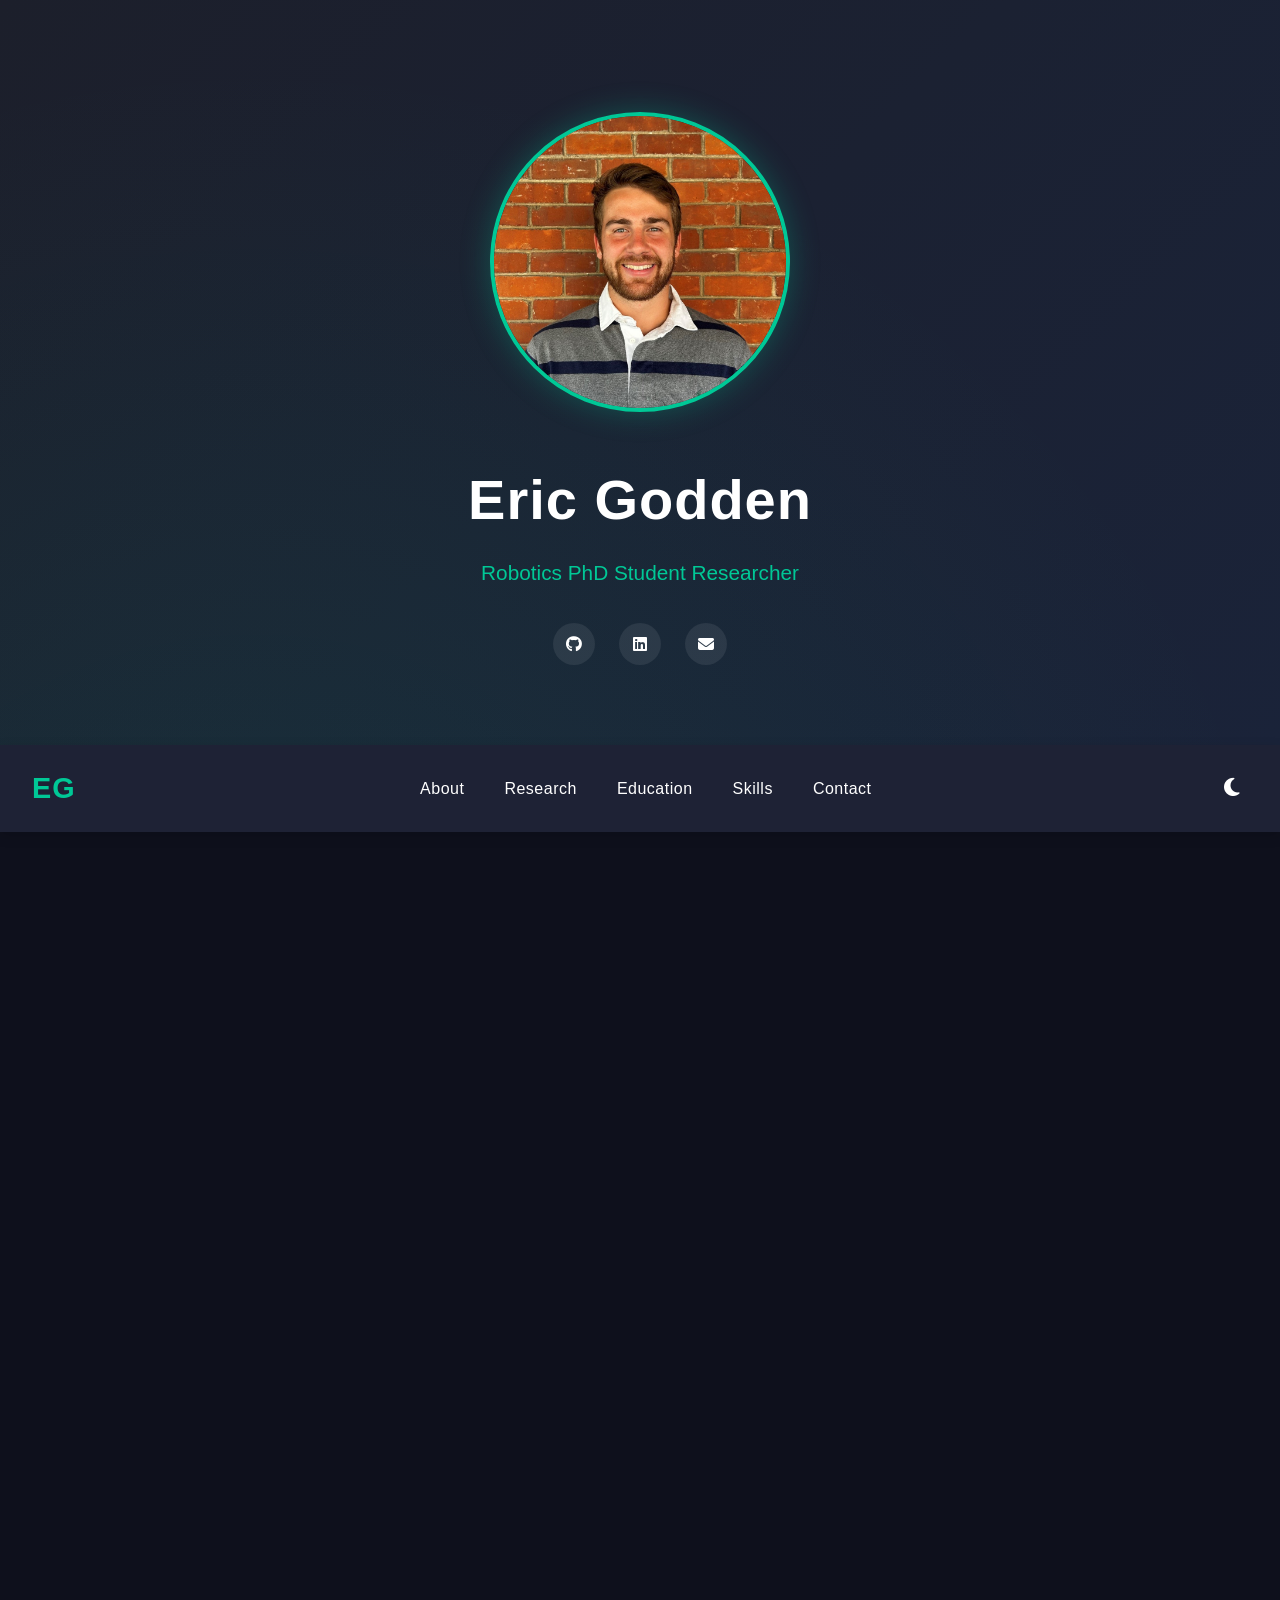
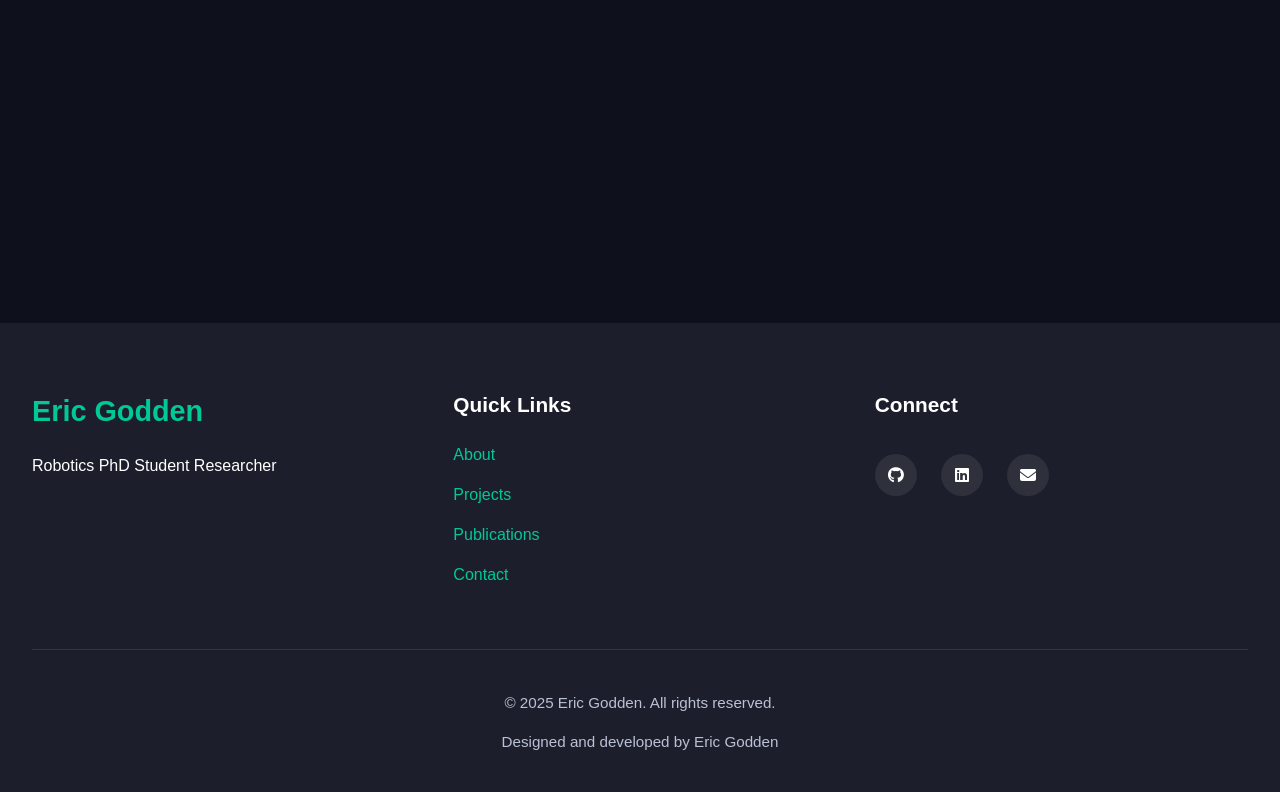
==== index.html @ e071e516 "Update index.html" ====
<!DOCTYPE html>
<html lang="en">
<head>
  <meta charset="utf-8"/>
  <!-- Meta SEO Optimization -->
<meta name="description" content="Explore Eric Godden's graduate research portfolio. Projects that focus on enabling realistic and meaningful physical interaction in virtual environments through the integration of human-robot interaction. Based in Canada.">
<meta name="keywords" content="Eric Godden, PhD Student">
<meta name="author" content="Eric Godden">
<meta name="robots" content="index, follow">
<meta property="og:title" content="Eric Godden | Robotics PhD student with an interest in human-robot interaction">
<meta property="og:description" content="Visit the portfolio of Eric Godden.">
<meta property="og:image" content="https://ericg5.github.io/ResearchPortfolio/assets/images/Headshot.jpg">
<meta property="og:url" content="https://ericg5.github.io/ResearchPortfolio/">
<meta name="twitter:card" content="summary_large_image">
  <meta name="viewport" content="width=device-width, initial-scale=1.0"/>
  <title>Eric Godden| Portfolio</title>
  <link rel="stylesheet" href="styles.css"/>
  <link rel="stylesheet" href="https://cdnjs.cloudflare.com/ajax/libs/font-awesome/6.4.0/css/all.min.css"/>
</head>
<body>
<!-- Header Section -->
<header>
  <div class="container">
    <div class="profile-container">
      <img class="profile-img" src="assets/images/Headshot.jpg" alt="Eric Godden"/>
      <h1>Eric Godden</h1>
     <p><span class="typewriter-text">Robotics PhD Student Researcher </span></p>
      <div class="social-links">
        <a href="https://github.com/EricG5" aria-label="GitHub"><i class="fab fa-github"></i></a>
        <a href="https://www.linkedin.com/in/ericgodden/" aria-label="LinkedIn"><i class="fab fa-linkedin"></i></a>
        <a href="mailto:18eg16@queensu.ca" aria-label="Email"><i class="fas fa-envelope"></i></a>
      </div>
    </div>
  </div>
</header>

<!-- Navigation -->
<nav>
  <div class="container">
    <a href="#" class="logo">EG</a>
    <ul class="nav-links">
      <li><a href="#about">About</a></li>
      <li><a href="#publications">Research</a></li>
      <li><a href="#education">Education</a></li>
      <li><a href="#skills">Skills</a></li>
      <!-- <li><a href="#projects">Projects</a></li> -->
      <li><a href="#contact">Contact</a></li>
    </ul>
    <button class="theme-toggle" aria-label="Toggle theme">
      <i class="fas fa-moon"></i>
    </button>
    <button class="mobile-menu-btn" aria-label="Toggle mobile menu">
      <i class="fas fa-bars"></i>
    </button>
  </div>
</nav>

<!-- Main Content -->
<main>
  <!-- About Section -->
  <section class="section" id="about">
    <div class="container">
      <div class="section-header scroll-up">
        <h2>About Me</h2>
        <p class="scroll-fade">Hello! I'm a PhD student in the Electrical and Computer Engineering Department at Queen's University supervised by Dr. Matthew Pan.</p>
      </div>
      <div class="about-content scroll-up">
        <div class="about-text">
          <p class="scroll-fade">My research is at the intersection of human-robot interaction and virtual reality. I'm currently working on creating robotic systems that are capable of facilitating natural and realistic physical interaction within virtual environments, something that is extremely challenging for immersive systems.</p>
          <p class="scroll-fade">I'm interested in safe and robust control strategies for robots operating within human-occupied workspaces that produce both tangible and socially meaningful outcomes.</p>
        </div>
      </div>
    </div>
  </section>

  <!-- Publications Section -->
<section class="section" id="publications">
  <div class="container">
    <div class="section-header scroll-up">
      <h2>Research &amp; Publications</h2>
      <p class="scroll-fade">
        A collection of research projects completed during my PhD.
      </p>
    </div>

    <div class="publications-list scroll-up">

      <!-- Paper 1: Characterization -->
      <div class="publication-card">
        <div class="pub-media" aria-label="Characterization teaser video">
          <video autoplay muted loop playsinline
                 poster="assets/videos/characterization_poster.jpg" title="Characterization demo teaser">
            <source src="assets/videos/characterization.mp4" type="video/mp4">
            <!-- Fallback image if video not supported -->
            <img src="assets/videos/characterization_poster.jpg" alt="Characterization demo teaser">
          </video>
        </div>

        <div class="pub-content">
          <h3>Robotic Characterization of Markerless Hand-Tracking on Meta Quest Pro and Quest 3 Virtual Reality Headsets</h3>
          <p class="publication-date">March 7, 2025</p>
          <p class="publication-authors">Eric Godden, William Steedman, &amp; Matthew Pan</p>
          <p class="publication-abstract">
            An evaluation methodology using a robotic manipulator to measure positional accuracy, jitter, and latency,
            providing a standardized characterization framework for markerless hand-tracking on Quest Pro and Quest 3.
          </p>
          <p class="publication-links">
            <a href="papers/characterization/">Project page</a>
            <a href="https://doi.org/10.1109/TVCG.2025.3549182" target="_blank" rel="noopener">Paper</a>
            <!-- <a href="https://github.com/ericgodden/quest-handtracking-characterization" target="_blank" rel="noopener">Code</a> -->
            <a href="papers/characterization/static/bibtex.txt" target="_blank" rel="noopener">BibTeX</a>
          </p>
        </div>
      </div>

      <!-- Paper 2: ETHOS -->
      <div class="publication-card">
        <div class="pub-media" aria-label="ETHOS teaser video">
          <video autoplay muted loop playsinline
                 poster="assets/videos/ETHOS_poster.jpg" title="ETHOS demo teaser">
            <source src="papers/ETHOS/static/videos/HighFive.mp4" type="video/mp4">
            <img src="assets/videos/ETHOS_poster.jpg" alt="ETHOS demo teaser">
          </video>
          <!-- Or YouTube embed (replace VIDEO_ID):
          <iframe src="https://www.youtube.com/embed/VIDEO_ID?mute=1&autoplay=1&loop=1&playlist=VIDEO_ID"
                  title="ETHOS demo" allow="autoplay; fullscreen" allowfullscreen></iframe>
          -->
        </div>

        <div class="pub-content">
          <h3>ETHOS: A Robotic Encountered-Type Haptic Display for Social Interaction in Virtual Reality</h3>
          <p class="publication-date">ICRA 2026 (in review)</p>
          <p class="publication-authors">Eric Godden, Jacquie Groenewegen, &amp; Matthew Pan</p>
          <p class="publication-abstract">
            ETHOS (Encountered-Type Haptics for On-demand Social interaction) enables natural physical contact in VR
            for social interactions like handovers, fist bumps, and high-fives.
          </p>
          <p class="publication-links">
            <a href="papers/ETHOS/">Project page</a>
            <a href="papers/ETHOS/static/paper.pdf" target="_blank" rel="noopener">PDF</a>
            <!-- <a href="https://github.com/ericgodden/ethos" target="_blank" rel="noopener">Code</a>
            <a href="papers/ETHOS/static/bibtex.txt" target="_blank" rel="noopener">BibTeX</a> -->
          </p>
        </div>
      </div>

      <!-- Paper 3: Social Physical Interactions with Virtual Characters -->
      <div class="publication-card">
        <div class="pub-media" aria-label="Social Physical Interactions teaser video">
          <video autoplay muted loop playsinline
                 poster="assets/videos/ETHOS_poster.jpg" title="ETHOS demo teaser">
            <source src="assets/videos/SocialPhysical_teaser.mp4" type="video/mp4">
            <img src="assets/videos/ETHOS_poster.jpg" alt="ETHOS demo teaser">
          </video>
          <!-- Or YouTube embed (replace VIDEO_ID):
          <iframe src="https://www.youtube.com/embed/VIDEO_ID?mute=1&autoplay=1&loop=1&playlist=VIDEO_ID"
                  title="ETHOS demo" allow="autoplay; fullscreen" allowfullscreen></iframe>
          -->
        </div>

        <div class="pub-content">
          <h3>Social-Physical Interactions with Virtual Characters: Evaluating the Impact of Physicality through Encountered-Type Haptics</h3>
          <p class="publication-date">HRI 2026 (in review)</p>
          <p class="publication-authors">Eric Godden, Jacquie Groenewegen, Michael Wheeler, &amp; Matthew Pan</p>
          <p class="publication-abstract">
            This work investigates how robot-mediated physicality influences the perception of social–physical interactions with virtual characters.
            We conducted a user study to examine how our encountered-type haptic display adds physicality to virtual character interactions and how this affects presence, realism, enjoyment, and connection metrics.
          </p>
          <p class="publication-links">
            <a href="papers/SocialPhysicalInteractions/">Project page</a>
            <a href="papers/SocialPhysicalInteractions/static/paper.pdf" target="_blank" rel="noopener">PDF</a>
            <!-- <a href="https://github.com/ericgodden/ethos" target="_blank" rel="noopener">Code</a>
            <a href="papers/ETHOS/static/bibtex.txt" target="_blank" rel="noopener">BibTeX</a> -->
          </p>
        </div>
      </div>

    </div>
  </div>
</section>
  
  <!-- Education Section -->
  <section class="section" id="education">
    <div class="container">
      <div class="section-header scroll-up">
        <h2>Education</h2>
      </div>
      <div class="timeline scroll-up">
        <div class="timeline-item">
          <h3>Neuchatel Junior College</h3>
          <p class="timeline-date">2018 - 2019</p>
          <p>Ontario Secondary School Diploma</p>
        </div>
        <div class="timeline-item">
          <h3>Queen's University</h3>
          <p class="timeline-date">2019 - 2023</p>
          <p>Bachelor of Applied Science in Mechanical and Materials Engineering</p>
        </div>
        <div class="timeline-item">
          <h3>Queen's University</h3>
          <p class="timeline-date">2023 - 2027</p>
          <p>PhD Student in Electrical and Computer Engineering</p>
        </div>
      </div>
    </div>
  </section>

  <!-- 
  Projects Section - need to remake this as a comment if want to add back in
  <section class="section" id="projects">
    <div class="container">
      <div class="section-header scroll-up">
        <h2>Projects</h2>
        <p class="scroll-fade">Some of my recent work</p>
      </div>
      <div class="projects-grid scroll-up" style="display: grid; gap: 1rem; grid-template-columns: repeat(auto-fill, minmax(300px, 1fr));">
        <div class="project-card">
          <div class="project-img">
 
          </div>
          <div class="project-content">
            <h3>Coming Soon</h3>
            <p>Details will be added soon</p>
            <div class="project-tags">
              <span>Coming Soon</span>
              <span>Coming Soon</span>
              <span>Coming Soon</span>
            </div>
            <div class="project-links">
              <a href="../projects/flappybird/index.html" class="btn" target="_blank">Coming Soon</a>
            </div>
          </div>
        </div>
        <div class="project-card">
          <div class="project-img">
            <img src="assets/images/password-generator.jpg" alt="Password Generator"/>
          </div>
          <div class="project-content">
            <h3>Coming Soon</h3>
            <p>Coming Soon</p>
            <div class="project-tags">
              <span>Coming Soon</span>
              <span>Coming Soon</span>
              <span>Coming Soon</span>
            </div>
            <div class="project-links">
              <a href="../projects/password-generator/index.html" class="btn" target="_blank">Coming Soon</a>
            </div>
          </div>
        </div>
      </div>
    </div>
  </section> 
  -->

  <!-- Skills Section -->
  <section class="section" id="skills">
    <div class="container">
      <div class="section-header scroll-up">
        <h2>Skills</h2>
      </div>
      <div class="skills scroll-up">
        <div class="skill-card">
          <img src="https://cdn.jsdelivr.net/gh/devicons/devicon@latest/icons/ros/ros-original.svg" />
          <h3>ROS 2</h3>
          <div class="skill-level">
            <div class="skill-bar" style="width: 85%"></div>
          </div>
        </div>
        <div class="skill-card">
          <img src="https://cdn.jsdelivr.net/gh/devicons/devicon@latest/icons/cplusplus/cplusplus-original.svg" />
          <h3>C++</h3>
          <div class="skill-level">
            <div class="skill-bar" style="width: 70%"></div>
          </div>
        </div>
        <div class="skill-card">
          <img src="https://cdn.jsdelivr.net/gh/devicons/devicon/icons/python/python-original.svg" alt="Python"/>
          <h3>Python</h3>
          <div class="skill-level">
            <div class="skill-bar" style="width: 60%"></div>
          </div>
        </div>
        <div class="skill-card">
          <img src="https://cdn.jsdelivr.net/gh/devicons/devicon@latest/icons/spss/spss-original.svg" alt="SPSS"/>
          <h3>IBM SPSS</h3>
          <div class="skill-level">
            <div class="skill-bar" style="width: 80%"></div>
          </div>
        </div>
        <div class="skill-card">
          <img src="https://cdn.jsdelivr.net/gh/devicons/devicon@latest/icons/unity/unity-original.svg" />
          <h3>Unity</h3>
          <div class="skill-level">
            <div class="skill-bar" style="width: 60%"></div>
          </div>
        </div>
      </div>
    </div>
  </section>

  <!-- Contact Section -->
<section class="section" id="contact">
  <div class="container">
    <div class="section-header scroll-up">
    </div>

    <div class="contact-info scroll-up">
      <div class="contact-item">
        <i class="fas fa-envelope"></i>
        <div>
          <h3>Email</h3>
          <p><a href="mailto:18eg16@queensu.ca">18eg16@queensu.ca</a></p>
        </div>
      </div>

      <div class="contact-item">
        <i class="fas fa-map-marker-alt"></i>
        <div>
          <h3>Location</h3>
          <p>Kingston, Ontario, Canada</p>
        </div>
      </div>

      <div class="contact-item">
        <i class="fas fa-file-alt"></i>
        <div>
          <h3>Resume</h3>
          <p><a href="assets/resume/EricGoddenResume.pdf" download>Download Resume</a></p>
        </div>
      </div>
    </div>
  </div>
</section>
</main>

<!-- Footer -->
<footer>
  <div class="container">
    <div class="footer-content">
      <div class="footer-logo">
        <h3>Eric Godden</h3>
        <p>Robotics PhD Student Researcher</p>
      </div>
      <div class="footer-links">
        <h3>Quick Links</h3>
        <ul>
          <li><a href="#about">About</a></li>
          <li><a href="#projects">Projects</a></li>
          <li><a href="#publications">Publications</a></li>
          <li><a href="#contact">Contact</a></li>
        </ul>
      </div>
      <div class="footer-social">
        <h3>Connect</h3>
        <div class="social-links">
          <a href="https://github.com/EricG5" aria-label="GitHub"><i class="fab fa-github"></i></a>
          <a href="https://www.linkedin.com/in/ericgodden/" aria-label="LinkedIn"><i class="fab fa-linkedin"></i></a>
          <a href="mailto:18eg16@queensu.ca" aria-label="Email"><i class="fas fa-envelope"></i></a>
        </div>
      </div>
    </div>
    <div class="footer-bottom">
      <p>© 2025 Eric Godden. All rights reserved.</p>
      <p>Designed and developed by Eric Godden</p>
    </div>
  </div>
</footer>
<script src="script.js"></script>
</body>
</html>
---- styles.css ----
/* ===== VARIABLES ===== */
:root {
  --primary-color: #00c896;
  --primary-light: rgba(0, 200, 150, 0.1);
  --bg-dark: #0e101c;
  --bg-card: #1a1e30;
  --bg-header: #1c1f2b;
  --bg-nav: #1e2235;
  --text-light: #fff;
  --text-muted: #bbc0d4;
  --shadow: 0 10px 30px rgba(0, 0, 0, 0.2);
  --shadow-sm: 0 4px 12px rgba(0, 0, 0, 0.15);
  --transition: all 0.3s ease;
}

/* Light Theme Variables */
.light-theme {
  --bg-dark: #f7f9fc;
  --bg-card: #ffffff;
  --bg-header: #f0f4f8;
  --bg-nav: #ffffff;
  --text-light: #333;
  --text-muted: #6b7280;
  --shadow: 0 10px 30px rgba(0, 0, 0, 0.08);
  --shadow-sm: 0 4px 12px rgba(0, 0, 0, 0.05);
}

/* ===== GLOBAL STYLES ===== */
* {
  margin: 0;
  padding: 0;
  box-sizing: border-box;
}

body {
  font-family: 'Inter', 'Segoe UI', Tahoma, Geneva, Verdana, sans-serif;
  background: var(--bg-dark);
  color: var(--text-light);
  line-height: 1.7;
  transition: background-color 0.3s ease, color 0.3s ease;
  overflow-x: hidden;
}

.container {
  max-width: 1280px;
  margin: 0 auto;
  padding: 0 2rem;
}

section {
  padding: 6rem 0;
}

img {
  max-width: 100%;
}

a {
  text-decoration: none;
  color: var(--primary-color);
  transition: var(--transition);
  font-weight: 500;
}

a:hover {
  color: var(--text-light);
}

.btn {
  display: inline-block;
  background: var(--primary-color);
  color: #fff;
  padding: 0.8rem 1.8rem;
  border-radius: 6px;
  text-decoration: none;
  transition: var(--transition);
  border: 2px solid var(--primary-color);
  font-weight: 600;
  letter-spacing: 0.5px;
  box-shadow: 0 4px 12px rgba(0, 200, 150, 0.2);
}

.btn:hover {
  background: transparent;
  color: var(--primary-color);
  box-shadow: 0 6px 16px rgba(0, 200, 150, 0.3);
  transform: translateY(-2px);
}

.btn-outline {
  background: transparent;
  color: var(--primary-color);
  box-shadow: none;
}

.btn-outline:hover {
  background: var(--primary-color);
  color: #fff;
  box-shadow: 0 4px 12px rgba(0, 200, 150, 0.2);
}

.btn-block {
  display: block;
  width: 100%;
  text-align: center;
}

/* ===== HEADER ===== */
header {
  background: linear-gradient(135deg, var(--bg-header) 0%, #1a2339 100%);
  padding: 7rem 0 5rem;
  text-align: center;
  position: relative;
  overflow: hidden;
}

header::before {
  content: '';
  position: absolute;
  top: 0;
  left: 0;
  width: 100%;
  height: 100%;
  background: radial-gradient(circle at 20% 150%, rgba(0, 200, 150, 0.1) 0%, transparent 70%);
}

.profile-container {
  position: relative;
  z-index: 2;
}

.profile-img {
  width: 300px;
  height: 300px;
  border-radius: 50%;
  border: 4px solid var(--primary-color);
  margin-bottom: 2rem;
  object-fit: cover;
  box-shadow: 0 0 30px rgba(0, 200, 150, 0.3);
}

header h1 {
  font-size: 3.5rem;
  margin: 0;
  letter-spacing: 1px;
  font-weight: 700;
}

header p {
  font-size: 1.3rem;
  color: var(--primary-color);
  margin-top: 0.5rem;
  font-weight: 500;
}

.social-links {
  margin-top: 2rem;
  display: flex;
  justify-content: center;
  gap: 1.5rem;
}

.social-links a {
  display: inline-flex;
  align-items: center;
  justify-content: center;
  width: 42px;
  height: 42px;
  border-radius: 50%;
  background: rgba(255, 255, 255, 0.08);
  color: var(--text-light);
  transition: var(--transition);
}

.social-links a:hover {
  background: var(--primary-color);
  transform: translateY(-3px);
  color: #fff;
  box-shadow: 0 5px 15px rgba(0, 200, 150, 0.3);
}

/* ===== NAVIGATION ===== */
nav {
  background: var(--bg-nav);
  padding: 1.2rem 0;
  position: sticky;
  top: 0;
  z-index: 100;
  box-shadow: var(--shadow-sm);
}

nav .container {
  display: flex;
  justify-content: space-between;
  align-items: center;
}

.logo {
  font-weight: bold;
  font-size: 1.8rem;
  color: var(--primary-color);
  letter-spacing: 1px;
}

.nav-links {
  display: flex;
  list-style: none;
  gap: 2.5rem;
}

.nav-links a {
  color: var(--text-light);
  position: relative;
  padding: 0.5rem 0;
  font-weight: 500;
  letter-spacing: 0.5px;
}

.nav-links a::after {
  content: '';
  position: absolute;
  bottom: 0;
  left: 0;
  width: 0;
  height: 2px;
  background: var(--primary-color);
  transition: width 0.3s ease;
}

.nav-links a:hover::after {
  width: 100%;
}

.theme-toggle, .mobile-menu-btn {
  background: none;
  border: none;
  color: var(--text-light);
  font-size: 1.3rem;
  cursor: pointer;
  transition: var(--transition);
  padding: 0.5rem;
}

.theme-toggle:hover, .mobile-menu-btn:hover {
  color: var(--primary-color);
}

.mobile-menu-btn {
  display: none;
}

/* ===== SECTION HEADERS ===== */
.section-header {
  text-align: center;
  margin-bottom: 5rem;
}

.section-header h2 {
  font-size: 2.8rem;
  position: relative;
  display: inline-block;
  margin-bottom: 1.5rem;
  font-weight: 700;
}

.section-header h2::after {
  content: '';
  position: absolute;
  width: 70px;
  height: 4px;
  background: var(--primary-color);
  bottom: -12px;
  left: 50%;
  transform: translateX(-50%);
  border-radius: 2px;
}

.section-header p {
  color: var(--text-muted);
  max-width: 700px;
  margin: 0 auto;
  font-size: 1.1rem;
  line-height: 1.6;
}

/* ===== ABOUT SECTION ===== */
.about-content {
  display: flex;
  gap: 4rem;
  align-items: center;
}

.about-text {
  max-width: 800px;
  margin: 0 auto;
}

.about-text p {
  margin-bottom: 1.5rem;
  font-size: 1.05rem;
}

/* ===== PROJECTS SECTION ===== */
.projects-container {
  max-width: 1280px;
  margin: 0 auto;
  padding: 0 2rem;
}

.projects-grid {
  display: grid;
  grid-template-columns: repeat(auto-fill, minmax(400px, 1fr));
  gap: 3.5rem;
  justify-content: center;
  margin: 0 auto;
}

.project-card {
  background: var(--bg-card);
  border-radius: 16px;
  overflow: hidden;
  box-shadow: var(--shadow);
  transition: transform 0.4s ease, box-shadow 0.4s ease;
  max-width: 420px;
  width: 100%;
  margin: 0 auto;
  border: 1px solid rgba(255, 255, 255, 0.05);
}

.project-card:hover {
  transform: translateY(-10px);
  box-shadow: 0 20px 40px rgba(0, 0, 0, 0.3);
}

.project-img {
  height: 240px;
  overflow: hidden;
  position: relative;
}

.project-img img {
  width: 100%;
  height: 100%;
  object-fit: cover;
  transition: transform 0.6s ease;
}

.project-card:hover .project-img img {
  transform: scale(1.08);
}

.project-content {
  padding: 2.5rem;
}

.project-content h3 {
  color: var(--primary-color);
  margin-bottom: 1rem;
  font-size: 1.6rem;
  font-weight: 700;
}

.project-content p {
  margin-bottom: 1.8rem;
  color: var(--text-light);
  line-height: 1.7;
  font-size: 1.05rem;
}

.project-tags {
  display: flex;
  flex-wrap: wrap;
  gap: 0.8rem;
  margin-bottom: 2rem;
}

.project-tags span {
  background: var(--primary-light);
  color: var(--primary-color);
  padding: 0.4rem 1.2rem;
  border-radius: 30px;
  font-size: 0.9rem;
  font-weight: 500;
  letter-spacing: 0.5px;
}

.project-links {
  display: flex;
  gap: 2rem;
  justify-content: flex-start;
  margin-top: 1.5rem;
}

.project-links a {
  font-weight: 600;
  display: flex;
  align-items: center;
  gap: 0.5rem;
  font-size: 1.05rem;
}

.project-links a i {
  transition: transform 0.3s ease;
}

.project-links a:hover i {
  transform: translateX(3px);
}

/* ===== EDUCATION SECTION ===== */
.timeline {
  position: relative;
  max-width: 800px;
  margin: 0 auto;
}

.timeline::before {
  content: '';
  position: absolute;
  top: 0;
  left: 20px;
  width: 3px;
  height: 100%;
  background: var(--primary-color);
}

.timeline-item {
  background: var(--bg-card);
  border-radius: 12px;
  padding: 2rem;
  margin-bottom: 2.5rem;
  margin-left: 50px;
  position: relative;
  box-shadow: var(--shadow);
  transition: transform 0.3s ease, box-shadow 0.3s ease;
  border: 1px solid rgba(255, 255, 255, 0.05);
}

.timeline-item:hover {
  transform: translateY(-5px);
  box-shadow: 0 15px 30px rgba(0, 0, 0, 0.25);
}

.timeline-item::before {
  content: '';
  position: absolute;
  width: 18px;
  height: 18px;
  border-radius: 50%;
  background: var(--primary-color);
  left: -34px;
  top: 28px;
  box-shadow: 0 0 0 4px rgba(0, 200, 150, 0.2);
}

.timeline-item h3 {
  color: var(--primary-color);
  margin-bottom: 0.8rem;
  font-size: 1.4rem;
  font-weight: 700;
}

.timeline-date {
  color: var(--text-muted);
  font-style: italic;
  margin-bottom: 1rem;
  font-size: 1rem;
}

/* ===== SKILLS SECTION ===== */
.skills {
  display: grid;
  grid-template-columns: repeat(auto-fill, minmax(240px, 1fr));
  gap: 2.5rem;
}

.skill-card {
  background: var(--bg-card);
  border-radius: 12px;
  padding: 2rem;
  text-align: center;
  box-shadow: var(--shadow);
  transition: transform 0.3s ease, box-shadow 0.3s ease;
  border: 1px solid rgba(255, 255, 255, 0.05);
}

.skill-card:hover {
  transform: translateY(-8px);
  box-shadow: 0 15px 30px rgba(0, 0, 0, 0.25);
}

.skill-card img {
  width: 70px;
  height: 70px;
  margin-bottom: 1.5rem;
}

.skill-card h3 {
  margin-bottom: 1.2rem;
  color: var(--primary-color);
  font-size: 1.4rem;
  font-weight: 700;
}

.skill-level {
  height: 8px;
  background: rgba(255, 255, 255, 0.08);
  border-radius: 4px;
  overflow: hidden;
  margin-top: 1rem;
}

.skill-bar {
  height: 8px;
  background-color: #4caf50; /* green */
  border-radius: 5px;
}

/* ===== PUBLICATIONS SECTION ===== */
.publications-list {
  display: grid;
  gap: 2.5rem;
}

.publication-card {
  background: var(--bg-card);
  border-radius: 12px;
  padding: 2rem;
  box-shadow: var(--shadow);
  transition: var(--transition);
  border-left: 5px solid var(--primary-color);
}

.publication-card:hover {
  transform: translateX(8px);
  box-shadow: 0 15px 30px rgba(0, 0, 0, 0.25);
}

.publication-card h3 {
  color: var(--primary-color);
  margin-bottom: 0.8rem;
  font-size: 1.4rem;
  font-weight: 700;
}

.publication-date, .publication-authors {
  color: var(--text-muted);
  margin-bottom: 0.8rem;
  font-size: 0.95rem;
}

.publication-abstract {
  margin-bottom: 1.5rem;
  font-size: 1.05rem;
}

.publication-link {
  display: inline-flex;
  align-items: center;
  gap: 0.5rem;
  font-weight: 600;
  font-size: 1.05rem;
}

.publication-link i {
  font-size: 0.9rem;
}

/* ===== CONTACT SECTION ===== */
.contact-content {
  display: grid;
  grid-template-columns: 1fr 1fr;
  gap: 4rem;
}

.contact-item {
  display: flex;
  align-items: flex-start;
  gap: 1.5rem;
  margin-bottom: 2.5rem;
}

.contact-item i {
  font-size: 1.8rem;
  color: var(--primary-color);
}

.contact-item h3 {
  margin-bottom: 0.8rem;
  font-size: 1.3rem;
}

.form-group {
  margin-bottom: 2rem;
}

.form-group label {
  display: block;
  margin-bottom: 0.8rem;
  font-weight: 500;
}

.form-group input, .form-group textarea {
  width: 100%;
  padding: 1rem;
  border-radius: 8px;
  border: 1px solid rgba(255, 255, 255, 0.1);
  background: rgba(255, 255, 255, 0.03);
  color: var(--text-light);
  transition: var(--transition);
  font-family: inherit;
  font-size: 1rem;
}

.form-group input:focus, .form-group textarea:focus {
  outline: none;
  border-color: var(--primary-color);
  box-shadow: 0 0 0 3px rgba(0, 200, 150, 0.2);
}

/* ===== FOOTER ===== */
footer {
  background: var(--bg-header);
  padding: 4rem 0 1.5rem;
}

.footer-content {
  display: grid;
  grid-template-columns: repeat(auto-fit, minmax(240px, 1fr));
  gap: 3rem;
  margin-bottom: 3rem;
}

.footer-logo h3 {
  color: var(--primary-color);
  margin-bottom: 1rem;
  font-size: 1.8rem;
  font-weight: 700;
}

.footer-links h3, .footer-social h3 {
  margin-bottom: 1.2rem;
  font-size: 1.3rem;
  font-weight: 600;
}

.footer-links ul {
  list-style: none;
}

.footer-links li {
  margin-bottom: 0.8rem;
}

.footer-social .social-links {
  justify-content: flex-start;
}

.footer-bottom {
  text-align: center;
  padding-top: 2.5rem;
  border-top: 1px solid rgba(255, 255, 255, 0.1);
}

.footer-bottom p {
  color: var(--text-muted);
  font-size: 0.95rem;
  margin-bottom: 0.8rem;
}

/* ===== MEDIA QUERIES ===== */
@media screen and (max-width: 1024px) {
  .projects-grid {
    grid-template-columns: repeat(auto-fill, minmax(340px, 1fr));
    gap: 3rem;
  }
}

@media screen and (max-width: 992px) {
  .contact-content {
    grid-template-columns: 1fr;
  }
  
  .about-content {
    flex-direction: column;
    text-align: center;
  }
}

@media screen and (max-width: 768px) {
  .nav-links {
    position: fixed;
    top: 70px;
    left: -100%;
    width: 100%;
    height: calc(100vh - 70px);
    background: var(--bg-nav);
    flex-direction: column;
    align-items: center;
    justify-content: center;
    transition: 0.3s ease-in-out;
    padding: 2rem 0;
  }
  
  .nav-links.active {
    left: 0;
  }
  
  .nav-links li {
    margin: 1.5rem 0;
  }
  
  .mobile-menu-btn {
    display: block;
  }
  
  .timeline-item {
    width: 100%;
    margin-left: 50px;
  }
  
  .timeline::before {
    left: 20px;
  }
  
  .skills {
    grid-template-columns: repeat(auto-fill, minmax(180px, 1fr));
  }
  
  .projects-grid {
    grid-template-columns: 1fr;
    gap: 3rem;
  }
  
  .project-card {
    max-width: 100%;
  }
}

@media screen and (max-width: 576px) {
  section {
    padding: 5rem 0;
  }
  
  header {
    padding: 5rem 0 4rem;
  }
  
  header h1 {
    font-size: 2.8rem;
  }
  
  .section-header h2 {
    font-size: 2.3rem;
  }
  
  .projects-grid {
    grid-template-columns: 1fr;
    gap: 2.5rem;
  }
  
  .project-card {
    max-width: 100%;
  }
  
  .project-content {
    padding: 2rem;
  }
  
  .footer-content {
    grid-template-columns: 1fr;
    text-align: center;
  }
  
  .footer-social .social-links {
    justify-content: center;
  }
}
@keyframes fadeInUp {
  from {
    opacity: 0;
    transform: translateY(30px);
  }
  to {
    opacity: 1;
    transform: translateY(0);
  }
}

@keyframes fadeIn {
  from {
    opacity: 0;
  }
  to {
    opacity: 1;
  }
}

.scroll-fade, .scroll-up {
  opacity: 0;
  transform: translateY(30px);
  transition: opacity 0.6s ease, transform 0.6s ease;
}

.in-view.scroll-fade {
  animation: fadeIn 0.8s ease forwards;
}

.in-view.scroll-up {
  animation: fadeInUp 0.8s ease forwards;
}

.publications-list {
  display: flex;
  flex-direction: column;
  gap: 2rem;
}

.publication-card {
  display: flex;
  flex-wrap: wrap;
  align-items: stretch;
  gap: 1.5rem;
  background: #fff;
  border: 1px solid #e5e7eb;
  border-radius: 14px;
  padding: 1rem;
  box-shadow: 0 2px 10px rgba(0,0,0,0.03);
}

.pub-media {
  flex: 1 1 320px;
  max-width: 420px;
  display: flex;
  align-items: center;
  justify-content: center;
  overflow: hidden;
  border-radius: 10px;
}

.pub-media video,
.pub-media iframe,
.pub-media img {
  width: 100%;
  height: 100%;
  object-fit: cover;
  border-radius: 10px;
}

.pub-content { flex: 2 1 400px; min-width: 260px; }
.pub-content h3 { margin-top: 0; font-size: 1.25rem; }

.publication-date { color: #6b7280; font-size: 0.9rem; margin-bottom: 0.25rem; }
.publication-authors { color: #374151; font-size: 0.95rem; margin-bottom: 0.75rem; }
.publication-abstract { font-size: 0.95rem; margin-bottom: 0.75rem; }

.publication-links a { margin-right: 12px; color: #2563eb; text-decoration: none; }
.publication-links a:hover { text-decoration: underline; }

@media (max-width: 768px) {
  .publication-card { flex-direction: column; }
  .pub-media, .pub-content { max-width: 100%; }
}

/* === Publication Card Theming (Light + Dark) === */

/* Light theme defaults */
:root {
  --card-bg: #ffffff;
  --card-border: #e5e7eb;
  --card-shadow: 0 2px 10px rgba(0,0,0,0.03);
}

.publication-card {
  background: var(--card-bg);
  border: 1px solid var(--card-border);
  border-radius: 14px;
  box-shadow: var(--card-shadow);
  padding: 1rem;
  display: flex;
  flex-wrap: wrap;
  align-items: stretch;
  gap: 1.5rem;
  transition: background 0.3s ease, box-shadow 0.3s ease;
}

.pub-media {
  flex: 1 1 320px;
  max-width: 420px;
  display: flex;
  align-items: center;
  justify-content: center;
  overflow: hidden;
  border-radius: 10px;
  background: var(--card-bg);
  border: 1px solid var(--card-border);
}

.pub-media video,
.pub-media iframe,
.pub-media img {
  width: 100%;
  height: 100%;
  object-fit: cover;
  border-radius: 10px;
  display: block;
}

.pub-content {
  flex: 2 1 400px;
  min-width: 260px;
}

.pub-content h3 {
  margin-top: 0;
  font-size: 1.25rem;
}

.publication-date {
  color: #6b7280;
  font-size: 0.9rem;
  margin-bottom: 0.25rem;
}

.publication-authors {
  color: #374151;
  font-size: 0.95rem;
  margin-bottom: 0.75rem;
}

.publication-abstract {
  font-size: 0.95rem;
  margin-bottom: 0.75rem;
}

.publication-links a {
  margin-right: 12px;
  color: #2563eb;
  text-decoration: none;
}

.publication-links a:hover {
  text-decoration: underline;
}

/* --- Auto Dark Mode (based on system setting) --- */
@media (prefers-color-scheme: dark) {
  :root {
    --card-bg: rgba(255,255,255,0.06);
    --card-border: rgba(255,255,255,0.14);
    --card-shadow: 0 8px 30px rgba(0,0,0,0.35);
  }

  .publication-card {
    background: var(--card-bg);
    border: 1px solid var(--card-border);
    box-shadow: var(--card-shadow);
    backdrop-filter: saturate(120%) blur(6px);
  }

  .pub-media {
    background: var(--card-bg);
    border: 1px solid var(--card-border);
  }

  .publication-date { color: #9ca3af; }
  .publication-authors { color: #d1d5db; }
  .publication-abstract { color: #e5e7eb; }
  .publication-links a { color: #93c5fd; }
}

/* --- Manual Toggle (if your site adds body.dark) --- */
body.dark {
  --card-bg: rgba(255,255,255,0.06);
  --card-border: rgba(255,255,255,0.14);
  --card-shadow: 0 8px 30px rgba(0,0,0,0.35);
}

body.dark .publication-card {
  background: var(--card-bg);
  border: 1px solid var(--card-border);
  box-shadow: var(--card-shadow);
  backdrop-filter: saturate(120%) blur(6px);
}

body.dark .pub-media {
  background: var(--card-bg);
  border: 1px solid var(--card-border);
}

body.dark .publication-date { color: #9ca3af; }
body.dark .publication-authors { color: #d1d5db; }
body.dark .publication-abstract { color: #e5e7eb; }
body.dark .publication-links a { color: #93c5fd; }

/* --- Responsive layout --- */
@media (max-width: 768px) {
  .publication-card {
    flex-direction: column;
  }
  .pub-media, .pub-content {
    max-width: 100%;
  }
}

/* ==== Publications Card Dark/Light Fix (paste at END of styles.css) ==== */

/* Base variables (fallbacks) */
:root {
  --card-bg: #ffffff;
  --card-border: #e5e7eb;
  --card-shadow: 0 2px 10px rgba(0,0,0,0.06);
  --card-date: #6b7280;
  --card-authors: #374151;
  --card-abstract: #374151;
  --card-link: #2563eb;
}

/* LIGHT mode (match your site's toggle; keep all) */
body:not(.dark),
html:not(.dark),
:root[data-theme="light"],
[data-theme="light"] {
  --card-bg: #ffffff;
  --card-border: #e5e7eb;
  --card-shadow: 0 2px 10px rgba(0,0,0,0.06);
  --card-date: #6b7280;
  --card-authors: #374151;
  --card-abstract: #374151;
  --card-link: #2563eb;
}

/* DARK mode (support common toggles) */
body.dark,
html.dark,
:root[data-theme="dark"],
[data-theme="dark"] {
  --card-bg: rgba(255,255,255,0.06);
  --card-border: rgba(255,255,255,0.14);
  --card-shadow: 0 8px 30px rgba(0,0,0,0.35);
  --card-date: #9ca3af;
  --card-authors: #d1d5db;
  --card-abstract: #e5e7eb;
  --card-link: #93c5fd;
}

/* Force the publications UI to use the variables, overriding earlier white bg */
#publications .publication-card,
.section#publications .publication-card,
.publications-list .publication-card {
  background: var(--card-bg) !important;
  border: 1px solid var(--card-border) !important;
  box-shadow: var(--card-shadow) !important;
  border-radius: 14px;
  transition: background .2s ease, box-shadow .2s ease, border-color .2s ease;
  backdrop-filter: saturate(120%) blur(6px);
}

#publications .pub-media,
.section#publications .pub-media,
.publications-list .pub-media {
  background: var(--card-bg) !important;
  border: 1px solid var(--card-border) !important;
  border-radius: 10px;
  overflow: hidden;
}

#publications .publication-date { color: var(--card-date) !important; }
#publications .publication-authors { color: var(--card-authors) !important; }
#publications .publication-abstract { color: var(--card-abstract) !important; }
#publications .publication-links a { color: var(--card-link) !important; }

/* Media sizing (kept here so overrides live together) */
#publications .pub-media video,
#publications .pub-media iframe,
#publications .pub-media img {
  width: 100%;
  height: 100%;
  object-fit: cover;
  display: block;
}

/* Responsive */
@media (max-width: 768px) {
  #publications .publication-card { flex-direction: column; }
}

/* ==== Publications cards: theme-aware (uses body.light-theme) ==== */

/* Variables (fallbacks) */
:root {
  --pub-card-bg-light: #ffffff;
  --pub-card-border-light: #e5e7eb;
  --pub-card-shadow-light: 0 2px 10px rgba(0,0,0,0.06);

  --pub-card-bg-dark: rgba(255,255,255,0.06);
  --pub-card-border-dark: rgba(255,255,255,0.14);
  --pub-card-shadow-dark: 0 8px 30px rgba(0,0,0,0.35);

  --pub-date-light: #6b7280;
  --pub-authors-light: #374151;
  --pub-abstract-light: #374151;
  --pub-link-light: #2563eb;

  --pub-date-dark: #9ca3af;
  --pub-authors-dark: #d1d5db;
  --pub-abstract-dark: #e5e7eb;
  --pub-link-dark: #93c5fd;
}

/* LIGHT mode = body has class "light-theme" */
body.light-theme #publications .publication-card {
  background: var(--pub-card-bg-light) !important;
  border: 1px solid var(--pub-card-border-light) !important;
  box-shadow: var(--pub-card-shadow-light) !important;
  border-radius: 14px;
  transition: background .2s, box-shadow .2s, border-color .2s;
}

body.light-theme #publications .pub-media {
  background: var(--pub-card-bg-light) !important;
  border: 1px solid var(--pub-card-border-light) !important;
  border-radius: 10px;
  overflow: hidden;
}

body.light-theme #publications .publication-date    { color: var(--pub-date-light) !important; }
body.light-theme #publications .publication-authors { color: var(--pub-authors-light) !important; }
body.light-theme #publications .publication-abstract{ color: var(--pub-abstract-light) !important; }
body.light-theme #publications .publication-links a { color: var(--pub-link-light) !important; }

/* DARK mode = body has NO "light-theme" class */
body:not(.light-theme) #publications .publication-card {
  background: var(--pub-card-bg-dark) !important;
  border: 1px solid var(--pub-card-border-dark) !important;
  box-shadow: var(--pub-card-shadow-dark) !important;
  border-radius: 14px;
  transition: background .2s, box-shadow .2s, border-color .2s;
  backdrop-filter: saturate(120%) blur(6px);
}

body:not(.light-theme) #publications .pub-media {
  background: var(--pub-card-bg-dark) !important;
  border: 1px solid var(--pub-card-border-dark) !important;
  border-radius: 10px;
  overflow: hidden;
}

body:not(.light-theme) #publications .publication-date    { color: var(--pub-date-dark) !important; }
body:not(.light-theme) #publications .publication-authors { color: var(--pub-authors-dark) !important; }
body:not(.light-theme) #publications .publication-abstract{ color: var(--pub-abstract-dark) !important; }
body:not(.light-theme) #publications .publication-links a { color: var(--pub-link-dark) !important; }

/* Media sizing */
#publications .pub-media video,
#publications .pub-media iframe,
#publications .pub-media img {
  width: 100%;
  height: 100%;
  object-fit: cover;
  display: block;
}

/* Responsive */
@media (max-width: 768px) {
  #publications .publication-card { flex-direction: column; }
}

/* === Contact section layout === */
#contact .contact-info {
  display: flex;
  justify-content: center;
  align-items: stretch;
  gap: 2rem;
  flex-wrap: wrap; /* makes it wrap on small screens */
  margin-top: 2rem;
}

#contact .contact-item {
  flex: 1 1 250px;
  background: var(--card-bg, rgba(255,255,255,0.05));
  border: 1px solid var(--card-border, rgba(255,255,255,0.1));
  border-radius: 12px;
  padding: 1.5rem;
  display: flex;
  align-items: flex-start;
  gap: 1rem;
  text-align: left;
  transition: background 0.3s ease, transform 0.2s ease;
}

#contact .contact-item:hover {
  transform: translateY(-4px);
  background: var(--card-bg-hover, rgba(255,255,255,0.1));
}

#contact .contact-item i {
  font-size: 1.8rem;
  color: var(--accent-color, #2563eb);
  flex-shrink: 0;
}

#contact .contact-item h3 {
  margin: 0;
  font-size: 1.1rem;
}

#contact .contact-item p {
  margin: 0.25rem 0 0;
}

#contact .contact-item a {
  color: var(--accent-color, #2563eb);
  text-decoration: none;
}

#contact .contact-item a:hover {
  text-decoration: underline;
}

/* Dark mode (if your site uses body.light-theme toggle) */
body:not(.light-theme) #contact .contact-item {
  background: rgba(255,255,255,0.06);
  border-color: rgba(255,255,255,0.14);
}

/* === Disable hover jump on publication cards === */
.publication-card,
#publications .publication-card {
  transform: none !important;
  transition: none !important;
}

.publication-card:hover,
#publications .publication-card:hover {
  transform: none !important;
  box-shadow: inherit !important; /* keeps same shadow on hover */
}

/* ==== Stop hover "jump" in Publications (final override) ==== */

/* 1) Freeze layout + visuals (both normal and hover) */
#publications .publication-card,
#publications .publication-card:hover,
#publications .publication-card:focus,
#publications .publication-card:focus-within {
  transform: none !important;
  translate: 0 !important;  /* modern logical transform */
  scale: 1 !important;
  margin-top: 0 !important;
  margin-bottom: 0 !important;
  border-width: 1px !important;       /* prevents border-thickness jump */
  box-shadow: inherit !important;      /* same shadow on hover */
  transition: none !important;         /* kill any animations */
}

/* 2) Also neutralize transforms on any child (images/video/icon wrappers, links, etc.) */
#publications .publication-card *,
#publications .publication-card *:hover,
#publications .publication-card *:focus {
  transform: none !important;
  translate: 0 !important;
  scale: 1 !important;
  transition: none !important;
}

/* 3) Some themes apply hover on ancestor selectors; hard-stop those too */
#publications .pub-media,
#publications .pub-media:hover,
#publications .pub-media img,
#publications .pub-media img:hover,
#publications .pub-media video,
#publications .pub-media video:hover {
  transform: none !important;
  translate: 0 !important;
  scale: 1 !important;
  transition: none !important;
}

/* 4) If a link wraps the whole card somewhere in your CSS, freeze that as well */
#publications a.publication-card,
#publications a.publication-card:hover {
  transform: none !important;
  translate: 0 !important;
  scale: 1 !important;
  transition: none !important;
}

<style>
.pub-media video {
  width: 100%;
  height: auto;
  object-fit: contain; /* ensures no part of the video is cut off */
  border-radius: 10px; /* optional */
  display: block;
  max-height: 80vh; /* prevents it from getting too tall */
  margin: 0 auto;
}
</style>
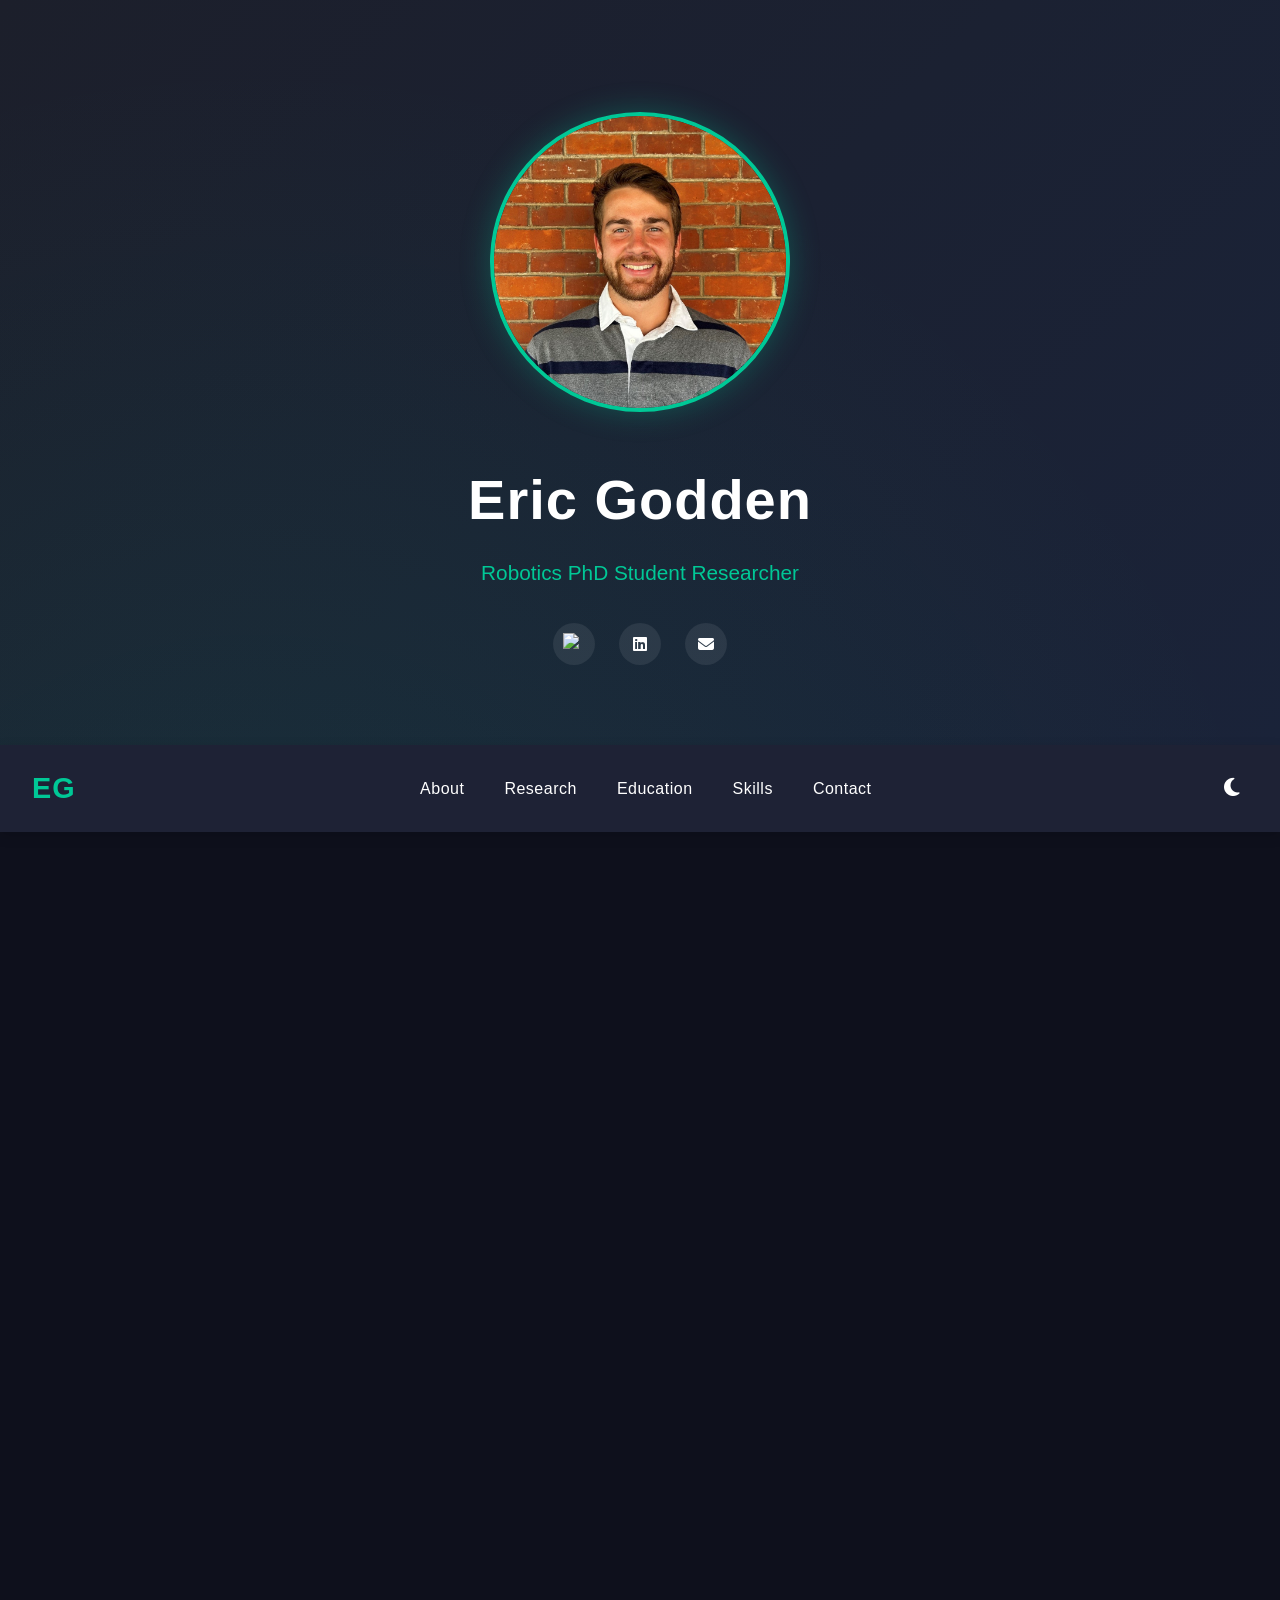
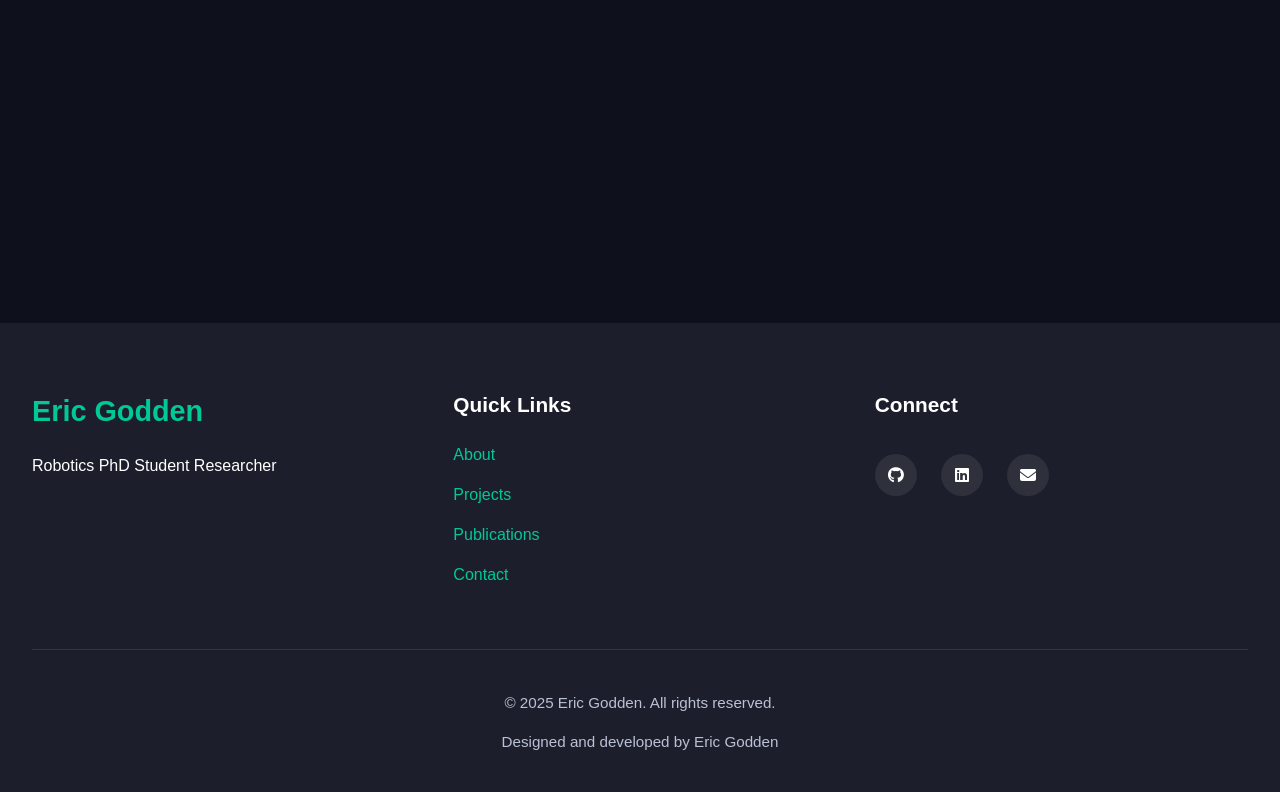
==== commit a4891e60: "Update index.html" ====
--- a/index.html
+++ b/index.html
@@ -26,7 +26,11 @@
       <h1>Eric Godden</h1>
      <p><span class="typewriter-text">Robotics PhD Student Researcher </span></p>
       <div class="social-links">
-        <a href="https://github.com/EricG5" aria-label="GitHub"><i class="fab fa-github"></i></a>
+        <a href="https://scholar.google.ca/citations?user=r1qBbN0AAAAJ&hl=en" 
+         aria-label="Google Scholar" target="_blank" rel="noopener">
+        <img src="https://upload.wikimedia.org/wikipedia/commons/c/c7/Google_Scholar_logo.svg" 
+         alt="Google Scholar" style="width: 22px; height: 22px;">
+        </a>
         <a href="https://www.linkedin.com/in/ericgodden/" aria-label="LinkedIn"><i class="fab fa-linkedin"></i></a>
         <a href="mailto:18eg16@queensu.ca" aria-label="Email"><i class="fas fa-envelope"></i></a>
       </div>
@@ -108,7 +112,7 @@
             <a href="papers/characterization/">Project page</a>
             <a href="https://doi.org/10.1109/TVCG.2025.3549182" target="_blank" rel="noopener">Paper</a>
             <!-- <a href="https://github.com/ericgodden/quest-handtracking-characterization" target="_blank" rel="noopener">Code</a> -->
-            <a href="papers/characterization/static/bibtex.txt" target="_blank" rel="noopener">BibTeX</a>
+            <!-- <a href="papers/characterization/static/bibtex.txt" target="_blank" rel="noopener">BibTeX</a> -->
           </p>
         </div>
       </div>
@@ -137,7 +141,7 @@
           </p>
           <p class="publication-links">
             <a href="papers/ETHOS/">Project page</a>
-            <a href="papers/ETHOS/static/paper.pdf" target="_blank" rel="noopener">PDF</a>
+            <a href="https://arxiv.org/abs/2511.05379" target="_blank" rel="noopener">Paper</a>
             <!-- <a href="https://github.com/ericgodden/ethos" target="_blank" rel="noopener">Code</a>
             <a href="papers/ETHOS/static/bibtex.txt" target="_blank" rel="noopener">BibTeX</a> -->
           </p>
@@ -149,7 +153,7 @@
         <div class="pub-media" aria-label="Social Physical Interactions teaser video">
           <video autoplay muted loop playsinline
                  poster="assets/videos/ETHOS_poster.jpg" title="ETHOS demo teaser">
-            <source src="assets/videos/SocialPhysical_teaser.mp4" type="video/mp4">
+            <source src="assets/videos/ETHOS_teaser.mp4" type="video/mp4">
             <img src="assets/videos/ETHOS_poster.jpg" alt="ETHOS demo teaser">
           </video>
           <!-- Or YouTube embed (replace VIDEO_ID):
@@ -168,7 +172,7 @@
           </p>
           <p class="publication-links">
             <a href="papers/SocialPhysicalInteractions/">Project page</a>
-            <a href="papers/SocialPhysicalInteractions/static/paper.pdf" target="_blank" rel="noopener">PDF</a>
+            <a href="https://arxiv.org/abs/2511.05683" target="_blank" rel="noopener">Paper</a>
             <!-- <a href="https://github.com/ericgodden/ethos" target="_blank" rel="noopener">Code</a>
             <a href="papers/ETHOS/static/bibtex.txt" target="_blank" rel="noopener">BibTeX</a> -->
           </p>
